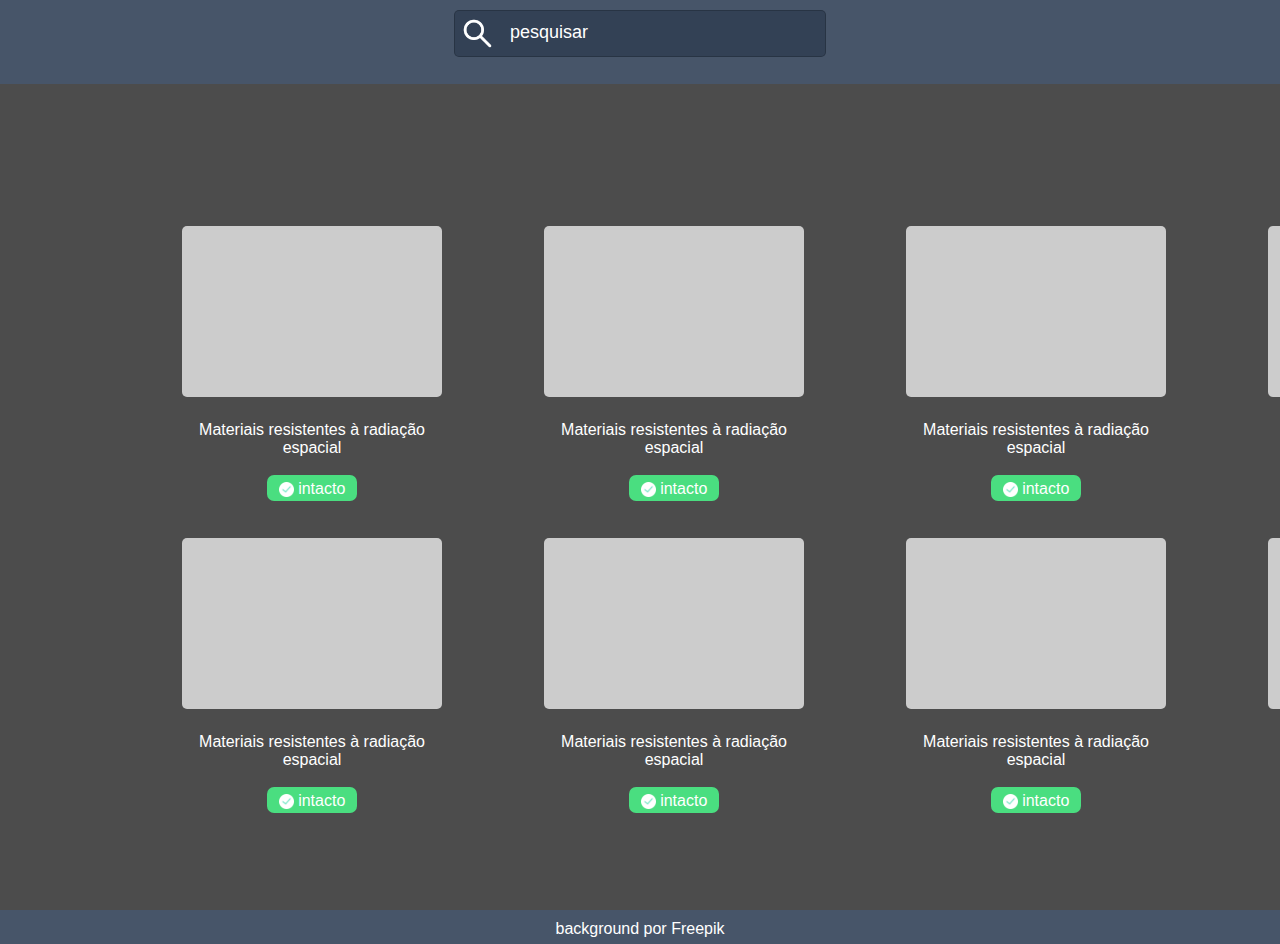
==== desafio_app/index.html @ eae81265 "ok" ====
<!DOCTYPE html>
<html lang="en">
  <head>
    <meta charset="UTF-8" />
    <meta name="viewport" content="width=device-width, initial-scale=1.0" />
    <meta http-equiv="X-UA-Compatible" content="ie=edge" />
    <title>HTML + CSS</title>
    <link rel="stylesheet" href="css/style.css" />
    <style></style>
  </head>
  <body class="parent">

    <header class="header">
        <nav>
            <label for="pesquisa"><img class="imgpesquisa" src="imgs/procurar[1].png" alt=""></label>
            <input type="search" id="pesquisa" placeholder="pesquisar">
        </nav>
    </header>

    <div class="conteudo">
        <table>
            <tr>
                <td>
                    <div class="container">
                        
                        <img class="imgprj" src="imgs/1716673910613[1].png" alt="img" />
                        
                        <div class="informacao">
                            <p class="titulo">
                                Materiais resistentes à radiação espacial
                            </p>
                            
                            <p class="estado">
                                <img src="imgs/sucesso[1].png" alt="" width="15px" class="imgestado" height="15px">
                                intacto
                            </p>
                        </div>
                        
                    </div>
                </td> 
                 <td>
                    <div class="container">
                        
                        <img class="imgprj" src="imgs/1716673910613[1].png" alt="img" />
                        
                        <div class="informacao">
                            <p class="titulo">
                                Materiais resistentes à radiação espacial
                            </p>
                            
                            <p class="estado">
                                <img src="imgs/sucesso[1].png" alt="" class="imgestado" width="15px" height="15px">
                                intacto
                            </p>
                        </div>
                        
                    </div>
                </td>     
                
                <td>
                    <div class="container">
                        
                        <img class="imgprj" src="imgs/1716673910613[1].png" alt="img" />
                        
                        <div class="informacao">
                            <p class="titulo">
                                Materiais resistentes à radiação espacial
                            </p>
                            
                            <p class="estado">
                                <img src="imgs/sucesso[1].png" alt="" class="imgestado" width="15px" height="15px">
                                intacto
                            </p>
                        </div>
                        
                    </div>
                </td>  
                <td>
                    <div class="container">
                        
                        <img class="imgprj" src="imgs/1716673910613[1].png" alt="img" />
                        
                        <div class="informacao">
                            <p class="titulo">
                                Materiais resistentes à radiação espacial
                            </p>
                            
                            <p class="estado">
                                <img src="imgs/sucesso[1].png" class="imgestado" alt="" width="15px" height="15px">
                                intacto
                            </p>
                        </div>
                        
                    </div>
                </td>  
                
            </tr>

            <tr> 
                <td>
                    <div class="container">
                        
                        <img class="imgprj" src="imgs/1716673910613[1].png" alt="img" />
                        
                        <div class="informacao">
                            <p class="titulo">
                                Materiais resistentes à radiação espacial
                            </p>
                            
                            <p class="estado">
                                <img src="imgs/sucesso[1].png" class="imgestado" alt="" width="15px" height="15px">
                                intacto
                            </p>
                        </div>
                        
                    </div>
                </td>  
                <td>
                    <div class="container">
                        
                        <img class="imgprj" src="imgs/1716673910613[1].png" alt="img" />
                        
                        <div class="informacao">
                            <p class="titulo">
                                Materiais resistentes à radiação espacial
                            </p>
                            
                            <p class="estado">
                                <img src="imgs/sucesso[1].png" class="imgestado" alt="" width="15px" height="15px">
                                intacto
                            </p>
                        </div>
                        
                    </div>
                </td>  
                <td>
                    <div class="container">
                        
                        <img class="imgprj" src="imgs/1716673910613[1].png" alt="img" />
                        
                        <div class="informacao">
                            <p class="titulo">
                                Materiais resistentes à radiação espacial
                            </p>
                            
                            <p class="estado">
                                <img src="imgs/sucesso[1].png" class="imgestado" alt="" width="15px" height="15px">
                                intacto
                            </p>
                        </div>
                        
                    </div>
                </td> 
                 <td>
                    <div class="container">
                        
                        <img class="imgprj" src="imgs/1716673910613[1].png" alt="img" />
                        
                        <div class="informacao">
                            <p class="titulo">
                                Materiais resistentes à radiação espacial
                            </p>
                            
                            <p class="estadoavariado">
                                <img class="imgestado" src="imgs/remover[1].png" alt="" width="15px" height="15px">
                                avariado
                            </p>
                        </div>
                        
                    </div>
                </td>  
            </tr>
        </table>
    </div>
    <footer class="foot">
        background por Freepik
    </footer>
  </body>
</html>
---- desafio_app/css/style.css ----
@import url("https://fonts.googleapis.com/css2?family=Ubuntu:ital,wght@0,300;0,400;0,500;0,700;1,300;1,400;1,500;1,700&display=swap");
* {
  margin: 0px;
  padding: 0px;
  font-family: Arial, Helvetica, sans-serif;
}

body {
  height: 100%;  
  background: black url("/imgs/image.png") center center no-repeat fixed ;
  background-color: rgba(0, 0, 0, 0.7);
  color: white;
  background-blend-mode: darken;
    background-size: cover;
}
.parent {
    position: relative; 
  } 
  .parent::before {
    content: "";
    position: absolute;
    top: 0;
    left: 0;
    width: 100%;
    height: 100%;
    opacity: 0.1;
    z-index: -1;
  }
  
header {
    padding: 10px 0px;
    width: 100vw;
    background-color: #475569;
    height: 64px;
}
nav{
    height: 35px;
    margin: auto;
    border-radius: 5px;
    padding: 5px;
    width: 360px;
    background-color: #334155;
    border: 1px solid rgba(0, 0, 0, 0.199);
    display: flex;
}
label{
    margin-top: 0%;
    color: white;
}

.imgpesquisa{
    width: 35px;
    height: 35px;
}
nav>input{
    background-color: transparent;
    border: none;
    margin-left: 15px;
    height: 35px;
    width: 300px;
}
input::placeholder {
    color: white;
    font-size: 18px;
}
.conteudo {
  width: 100%;
  margin-top: 100px;  
  margin-bottom: 100px;
}

.container{
    width: 200px;
    margin: 40px 80px -5px 80px;
}

.informacao{
    text-align: center;
    padding: auto;
    width: 260px;
    margin: auto;
}

.titulo{
    width: 244px;
    margin: auto;
    text-align: center;
    margin-top: 20px;
}
.imgprj {
    width: 260px;
    height: 171px;
    border-radius: 5px;
}
.estado{
    margin: auto; 
    text-align: center;
    background-color: #4ADE80;
    width: 80px;
    border-radius: 7px;
    padding: 5px;
    height: 16px;
    margin-top: 18px ;
    vertical-align: auto;
}
.estadoavariado{
    margin: auto; 
    text-align: center;
    background-color: #F87171;
    width: 90px;
    border-radius: 7px;
    height: 16px;
    margin-top: 18px ;
    padding: 5px;
    vertical-align: auto;
}
.imgestado{
    vertical-align: text-bottom;
}
table{
    margin: auto;
    width: 80%;
    padding: 0px 100px;
    
}
.foot{
    width: 100%;
    height: 24px;
    background-color: #475569;
    
    padding-top: 10px;
    text-align: center;

}
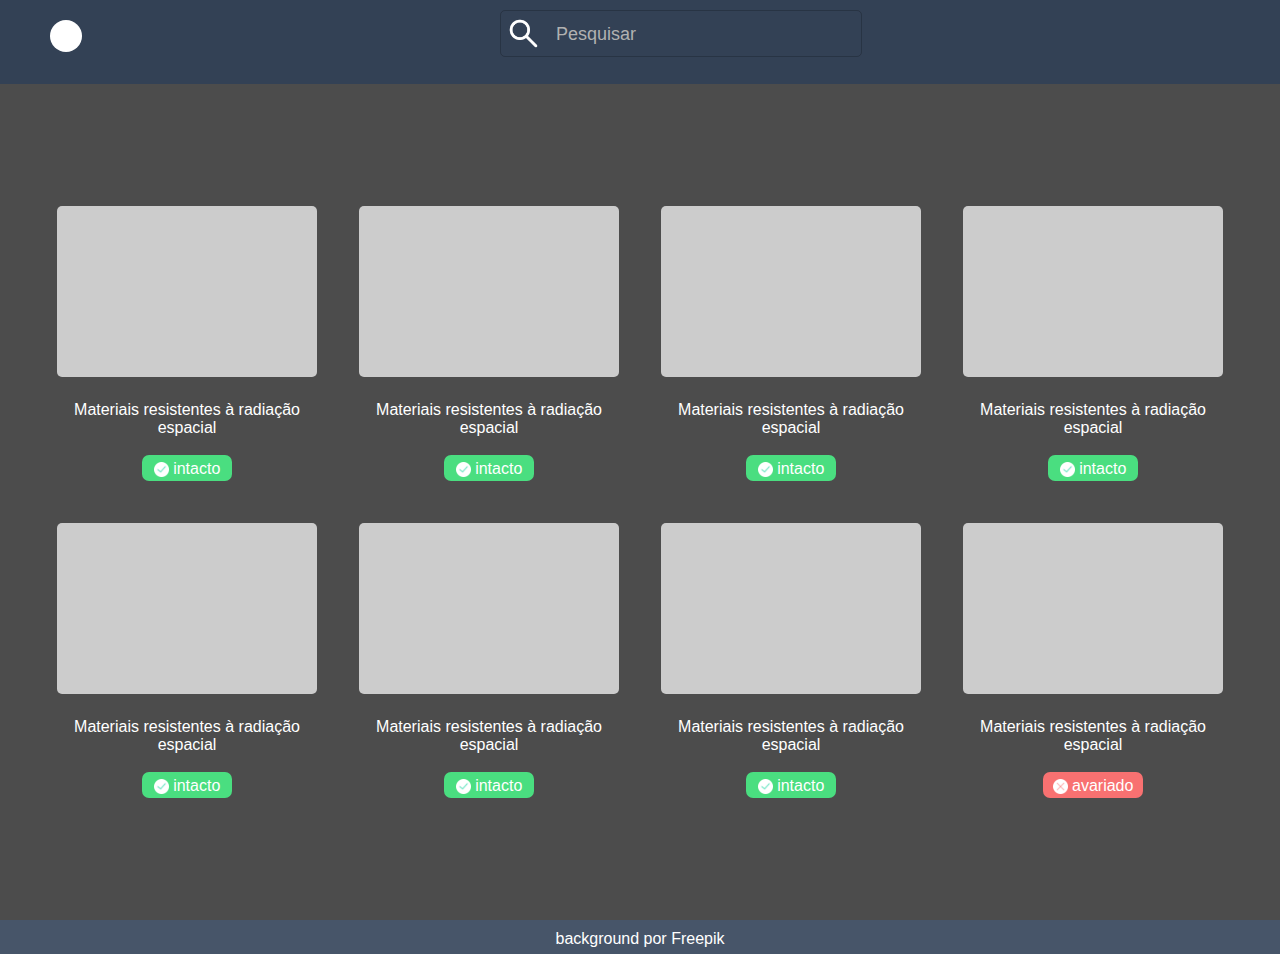
==== commit ede6e6b4: "ok" ====
--- a/desafio_app/index.html
+++ b/desafio_app/index.html
@@ -12,8 +12,11 @@
 
     <header class="header">
         <nav>
-            <label for="pesquisa"><img class="imgpesquisa" src="imgs/procurar[1].png" alt=""></label>
-            <input type="search" id="pesquisa" placeholder="pesquisar">
+            <p class="user"></p>
+            <div class="pesquisa">
+                <label for="pesquisa"><img class="imgpesquisa" src="imgs/procurar[1].png" alt=""></label>
+                <input type="search" id="pesquisa" placeholder="Pesquisar">
+            </div>
         </nav>
     </header>
 
@@ -161,10 +164,12 @@
                                 Materiais resistentes à radiação espacial
                             </p>
                             
+                            <a href="avariado1.html">
                             <p class="estadoavariado">
-                                <img class="imgestado" src="imgs/remover[1].png" alt="" width="15px" height="15px">
-                                avariado
-                            </p>
+                                    <img class="imgestado" src="imgs/remover[1].png" alt="" width="15px" height="15px">
+                                    avariado
+                                </p>
+                            </a>
                         </div>
                         
                     </div>
@@ -176,4 +181,4 @@
         background por Freepik
     </footer>
   </body>
-</html>
+</html>--- a/desafio_app/css/style.css
+++ b/desafio_app/css/style.css
@@ -3,6 +3,8 @@
   margin: 0px;
   padding: 0px;
   font-family: Arial, Helvetica, sans-serif;
+  text-decoration: none;
+  color: white;
 }
 
 body {
@@ -11,7 +13,8 @@
   background-color: rgba(0, 0, 0, 0.7);
   color: white;
   background-blend-mode: darken;
-    background-size: cover;
+  width: 100%;
+  background-size: cover;
 }
 .parent {
     position: relative; 
@@ -29,19 +32,30 @@
   
 header {
     padding: 10px 0px;
-    width: 100vw;
+    width: 100%;
+    margin: auto;
     background-color: #475569;
-    height: 64px;
+    height: 64px; 
+    background-color: #334155;
 }
-nav{
+.pesquisa{
     height: 35px;
     margin: auto;
     border-radius: 5px;
     padding: 5px;
-    width: 360px;
-    background-color: #334155;
+    width: min-content;
     border: 1px solid rgba(0, 0, 0, 0.199);
     display: flex;
+}
+.user{
+    background-color: white;
+    width: 32px;
+    height: 32px; 
+    border-radius: 50%;
+    margin-left: 50px;
+    float: left;
+    display: inline;
+    margin-top: 10px;
 }
 label{
     margin-top: 0%;
@@ -52,26 +66,32 @@
     width: 35px;
     height: 35px;
 }
-nav>input{
+.pesquisa>input{
     background-color: transparent;
     border: none;
     margin-left: 15px;
     height: 35px;
+    box-shadow: 0 0 0 0;
+    border: 0 none;
+    outline: 0;
     width: 300px;
+    color: white;
+    font-size: 20px;
 }
 input::placeholder {
-    color: white;
+    color: rgb(177, 177, 177);
     font-size: 18px;
 }
 .conteudo {
   width: 100%;
+  margin: auto;
   margin-top: 100px;  
   margin-bottom: 100px;
 }
 
 .container{
-    width: 200px;
-    margin: 40px 80px -5px 80px;
+    width: min-content;
+    margin:20px 20px;
 }
 
 .informacao{
@@ -88,8 +108,8 @@
     margin-top: 20px;
 }
 .imgprj {
-    width: 260px;
-    height: 171px;
+    width: max-content;
+    height: max-content;
     border-radius: 5px;
 }
 .estado{
@@ -119,8 +139,7 @@
 }
 table{
     margin: auto;
-    width: 80%;
-    padding: 0px 100px;
+    width: 70%;
     
 }
 .foot{
@@ -132,3 +151,43 @@
     text-align: center;
 
 }
+
+@media only screen and (max-width: 1200px) {
+    table{
+        margin: auto;
+        padding: auto;
+    }
+    tr{
+        width: min-content;
+        margin: auto;
+        padding: 0px;
+    }
+    td{
+        float: none;
+        display: inline-block;
+        margin: auto;
+    }
+    .user{
+        margin-right: -10px;
+    }
+    
+  }
+  @media only screen and (max-width: 900px) {
+    table{
+        margin: auto;
+        padding: auto;
+    }
+    tr{
+        width: min-content;
+        margin: auto;
+        padding: 0px;
+    }
+    td{
+        float: none;
+        display: inline-block;
+        margin: auto;
+    }
+    .user{
+        display: none;
+    }
+  }